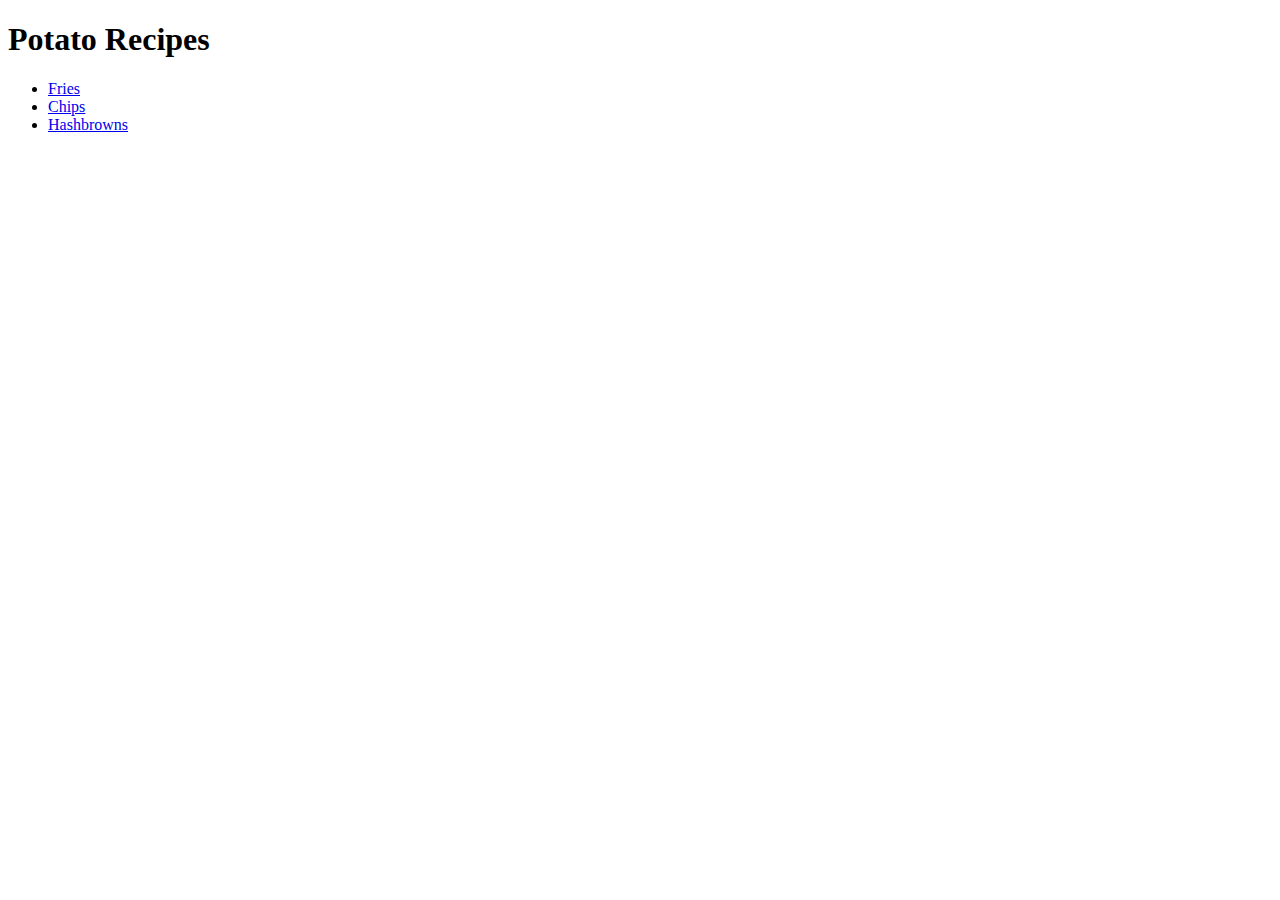
==== index.html @ ee7caa5f "Create project files" ====
<!DOCTYPE html>
<html lang="en">
    <head>
        <meta charset="UTF-8">
        <title>Potato Recipes</title>
    </head>

    <body>
        <h1>Potato Recipes</h1>
        <ul>
            <li><a href="recipes/fries.html">Fries</a></li>
            <li><a href="recipes/chips.html">Chips</a></li>
            <li><a href="recipes/hashbrowns.html">Hashbrowns</a></li>
        </ul>
    </body>
</html>
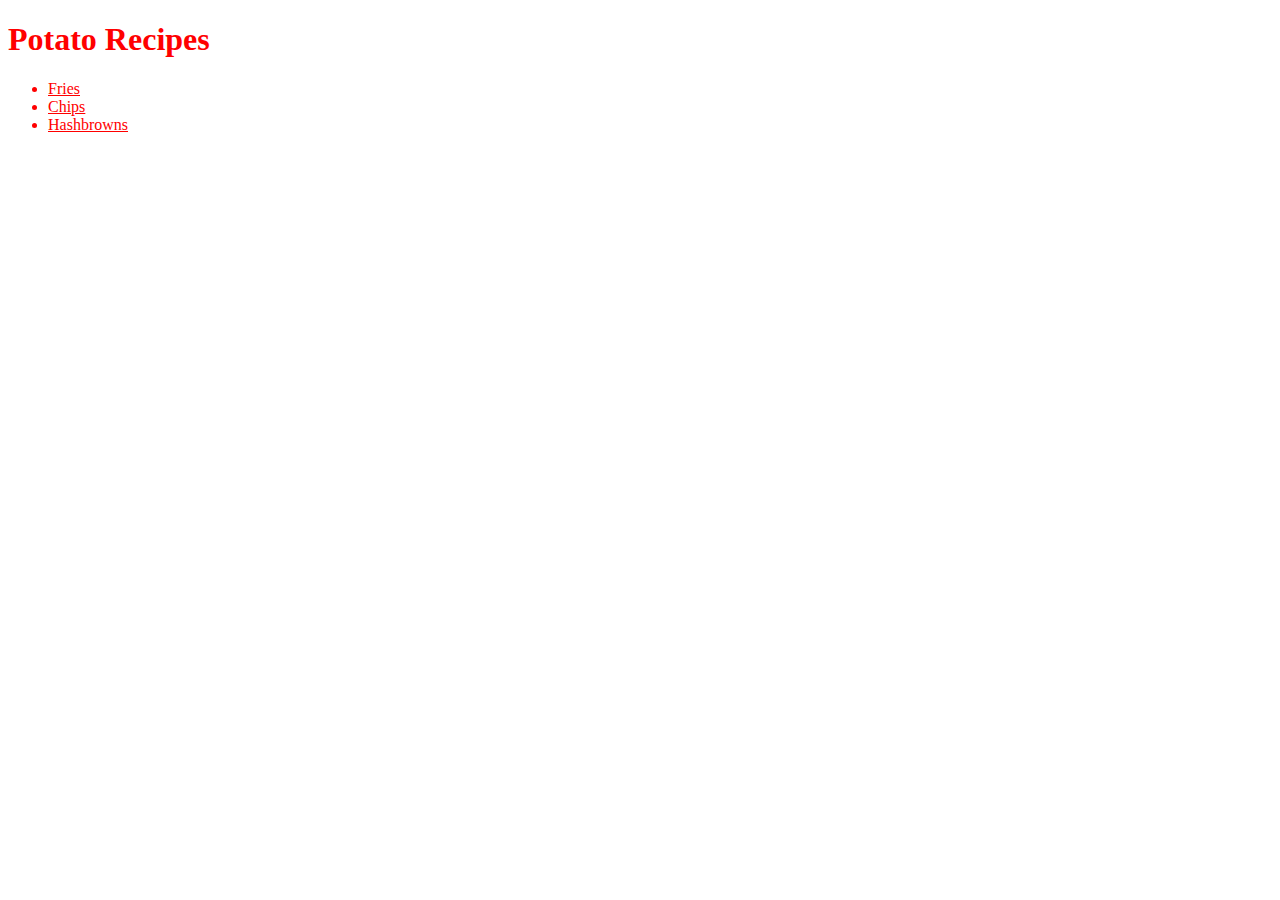
==== commit 264cc2ab: "Create stylesheet and link to all pages" ====
--- a/index.html
+++ b/index.html
@@ -3,6 +3,7 @@
     <head>
         <meta charset="UTF-8">
         <title>Potato Recipes</title>
+        <link rel="stylesheet" href="style.css">
     </head>
 
     <body>
--- a/style.css
+++ b/style.css
@@ -0,0 +1,3 @@
+* {
+    color:red;
+}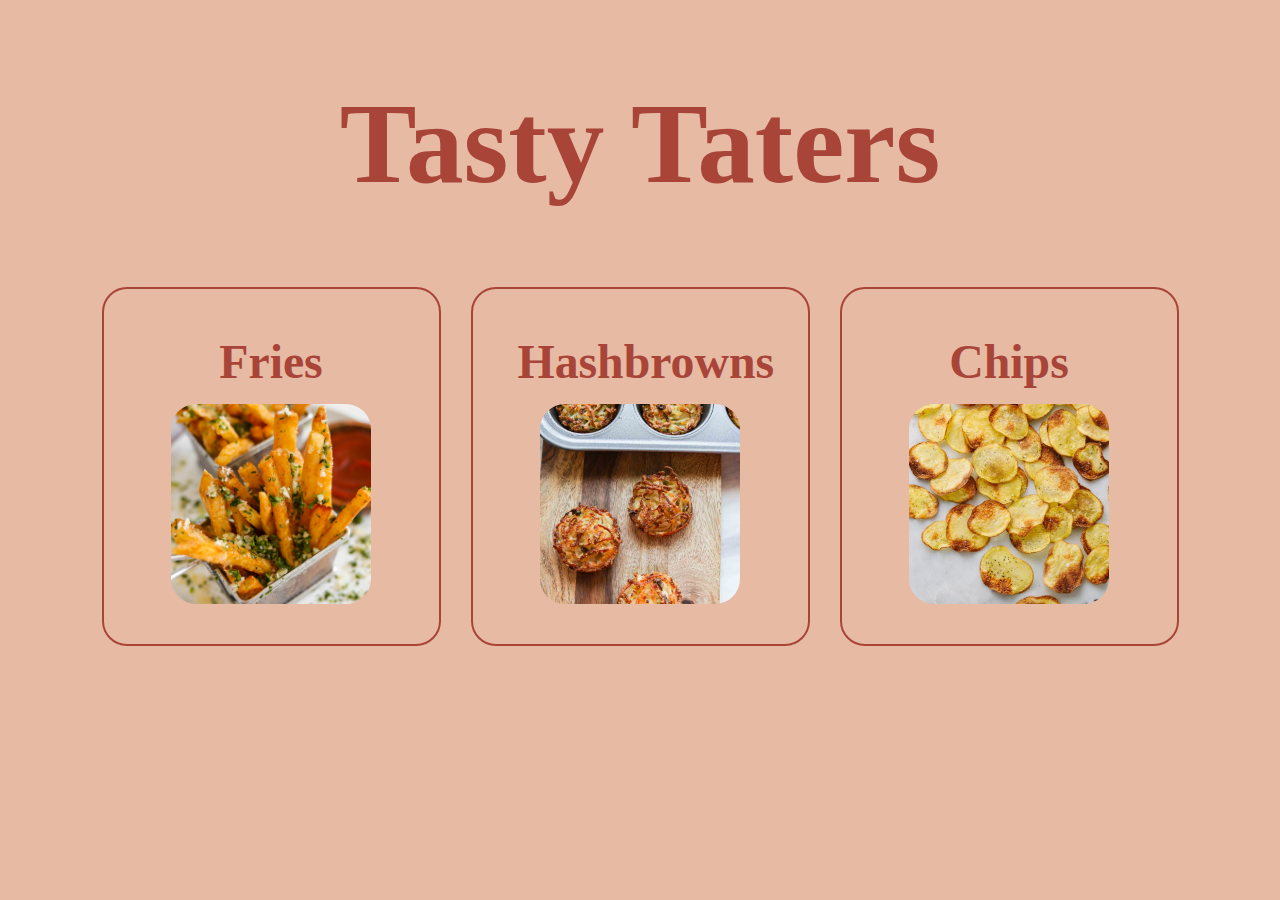
==== commit 4db15e5f: "Add styling to landing page with flexbox" ====
--- a/index.html
+++ b/index.html
@@ -2,16 +2,36 @@
 <html lang="en">
     <head>
         <meta charset="UTF-8">
-        <title>Potato Recipes</title>
+        <title>Tasty Taters</title>
         <link rel="stylesheet" href="style.css">
     </head>
 
     <body>
-        <h1>Potato Recipes</h1>
-        <ul>
-            <li><a href="recipes/fries.html">Fries</a></li>
-            <li><a href="recipes/chips.html">Chips</a></li>
-            <li><a href="recipes/hashbrowns.html">Hashbrowns</a></li>
-        </ul>
+        <h1>Tasty Taters</h1>
+        <div class="flex-container">
+            <a href="recipes/fries.html"><div class="fries-preview">
+                <h2>Fries</h2>
+                <img class="preview-img"
+                    src="photos/fries.jpg" 
+                    alt="French fries in a metal container" 
+                    height="100">
+            </div></a>
+            <a href="recipes/hashbrowns.html"><div class="hashbrowns-preview">
+                <h2>Hashbrowns</h2>
+                <img class="preview-img"
+                    src="photos/hashbrowns.jpg" 
+                    alt="Crispy hashbrowns on a cutting board" 
+                    height="100">
+            </div></a>
+            <a href="recipes/chips.html"><div class="chips-preview">
+                <h2>Chips</h2>
+                <img class="preview-img"
+                    src="photos/chips.jpg" 
+                    alt="Crispy potato chips" 
+                    height="100">
+            </div></a>
+            
+        </div>
+ 
     </body>
 </html>--- a/style.css
+++ b/style.css
@@ -1,3 +1,46 @@
 * {
-    color:red;
-}+    background-color: #E6BAA3;
+    color: #A94438;
+    font-size: 120%;
+}
+
+h1 {
+    font-size: 500%;
+    text-align: center;
+}
+
+a:link{
+    text-decoration: none;
+    color: #A94438;
+}
+h2{
+    margin: 15px;
+}
+h2:hover {
+    color: #720455;
+    text-decoration: underline;
+}
+.preview-img {
+    width: 200px;
+    height: 200px;
+    object-fit: cover;
+    border-radius: 25px;
+}
+.flex-container {
+    display: flex;
+    margin: auto;
+    width: 50%;
+    justify-content: center;
+    gap: 30px;
+}
+.flex-container div {
+    width: 275px;
+    flex:1 1 0px;
+    padding: 30px;
+    text-align: center;
+
+    border-style: solid;
+    border-width: 2px;
+    border-color: #A94438;
+    border-radius: 25px;
+}
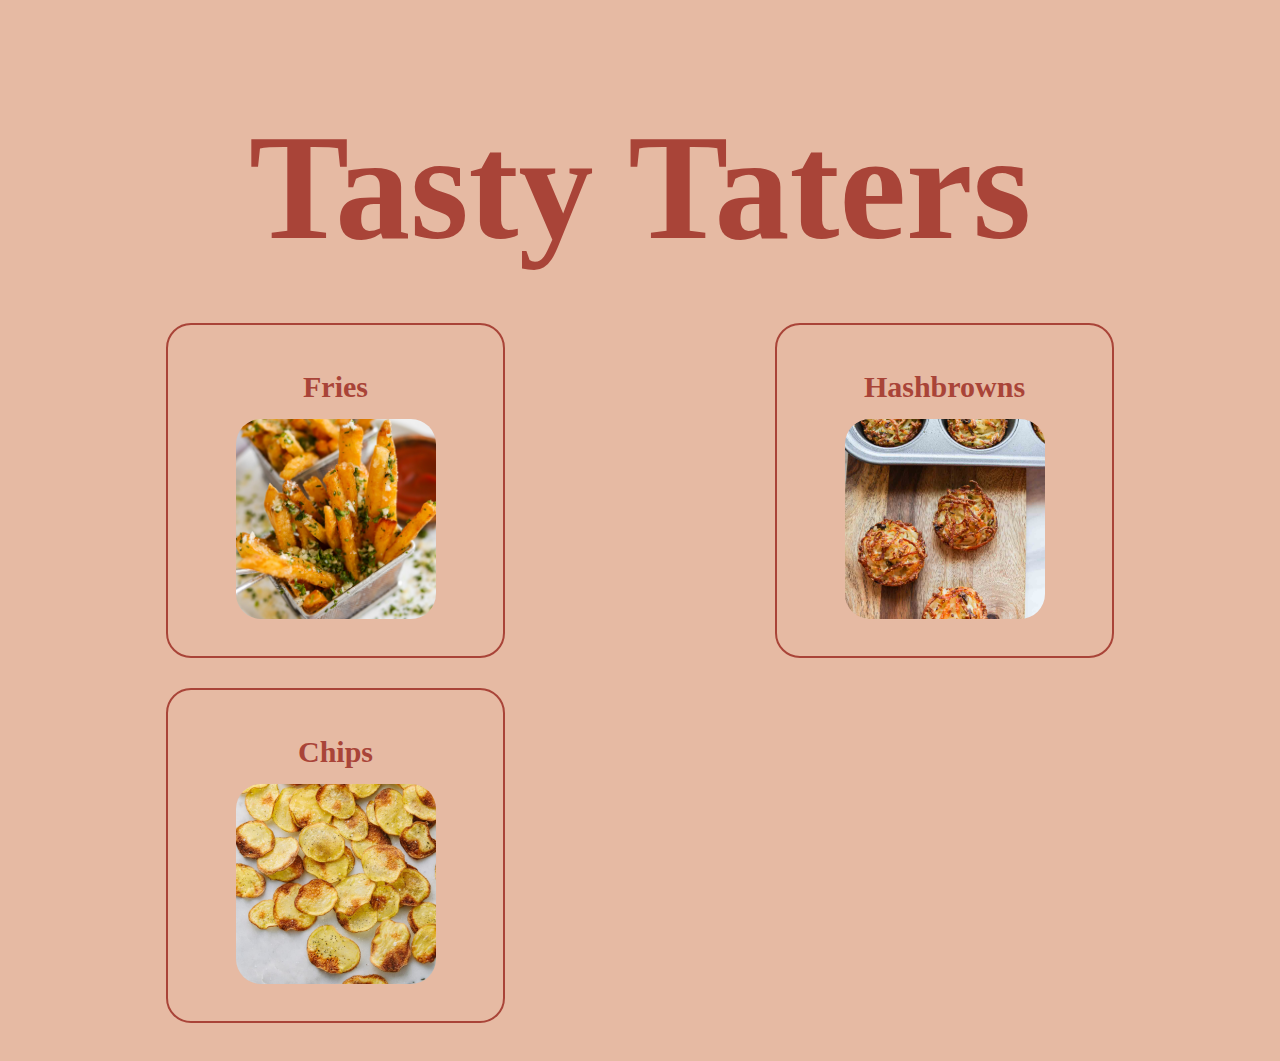
==== commit 9830f82d: "Edit flexbox styling and add some animation" ====
--- a/index.html
+++ b/index.html
@@ -4,27 +4,32 @@
         <meta charset="UTF-8">
         <title>Tasty Taters</title>
         <link rel="stylesheet" href="style.css">
+        <link rel="icon" href="favicon.ico">
     </head>
 
     <body>
-        <h1>Tasty Taters</h1>
+        <a href="index.html"><h1>Tasty Taters</h1></a>
+
         <div class="flex-container">
+
             <a href="recipes/fries.html"><div class="fries-preview">
-                <h2>Fries</h2>
+                <h2 class="recipe-title">Fries</h2>
                 <img class="preview-img"
                     src="photos/fries.jpg" 
                     alt="French fries in a metal container" 
                     height="100">
             </div></a>
+
             <a href="recipes/hashbrowns.html"><div class="hashbrowns-preview">
-                <h2>Hashbrowns</h2>
+                <h2 class="recipe-title">Hashbrowns</h2>
                 <img class="preview-img"
                     src="photos/hashbrowns.jpg" 
                     alt="Crispy hashbrowns on a cutting board" 
                     height="100">
             </div></a>
+
             <a href="recipes/chips.html"><div class="chips-preview">
-                <h2>Chips</h2>
+                <h2 class="recipe-title">Chips</h2>
                 <img class="preview-img"
                     src="photos/chips.jpg" 
                     alt="Crispy potato chips" 
--- a/style.css
+++ b/style.css
@@ -1,24 +1,41 @@
 * {
     background-color: #E6BAA3;
     color: #A94438;
-    font-size: 120%;
+    font-size: 30px;
 }
 
 h1 {
-    font-size: 500%;
+    font-size: 150px;
     text-align: center;
+    margin-bottom: 50px;
+    transition: all .2s ease-in-out;
+}
+
+h1:hover{
+    transform: scale(1.1);
 }
 
 a:link{
     text-decoration: none;
     color: #A94438;
 }
-h2{
+.recipe-header h2{
+    font-size: 200%;
+    color: #720455;
+}
+.recipe-title{
     margin: 15px;
 }
-h2:hover {
+.recipe-title:hover {
     color: #720455;
     text-decoration: underline;
+}
+
+.recipe-img{
+    width: 500px;
+    height: 500px;
+    object-fit: cover;
+    border-radius: 25px;
 }
 .preview-img {
     width: 200px;
@@ -29,18 +46,37 @@
 .flex-container {
     display: flex;
     margin: auto;
-    width: 50%;
-    justify-content: center;
-    gap: 30px;
+    width: 75%;
+    justify-content: space-between;
+    flex-wrap: wrap;
+}
+.recipe-header{
+    text-align:center}
+
+.recipe{
+    display: flex;
+    margin: auto;
+    width: 75%;
+    align-items: start;
+    flex-wrap: wrap;
+    flex-direction: column;
+}
+.flex-container div:hover {
+    top: -10px;
 }
 .flex-container div {
     width: 275px;
     flex:1 1 0px;
     padding: 30px;
+    margin-bottom: 30px;
     text-align: center;
 
     border-style: solid;
     border-width: 2px;
     border-color: #A94438;
     border-radius: 25px;
+
+    position: relative;
+    top: 0;
+    transition: top ease 0.5s;
 }
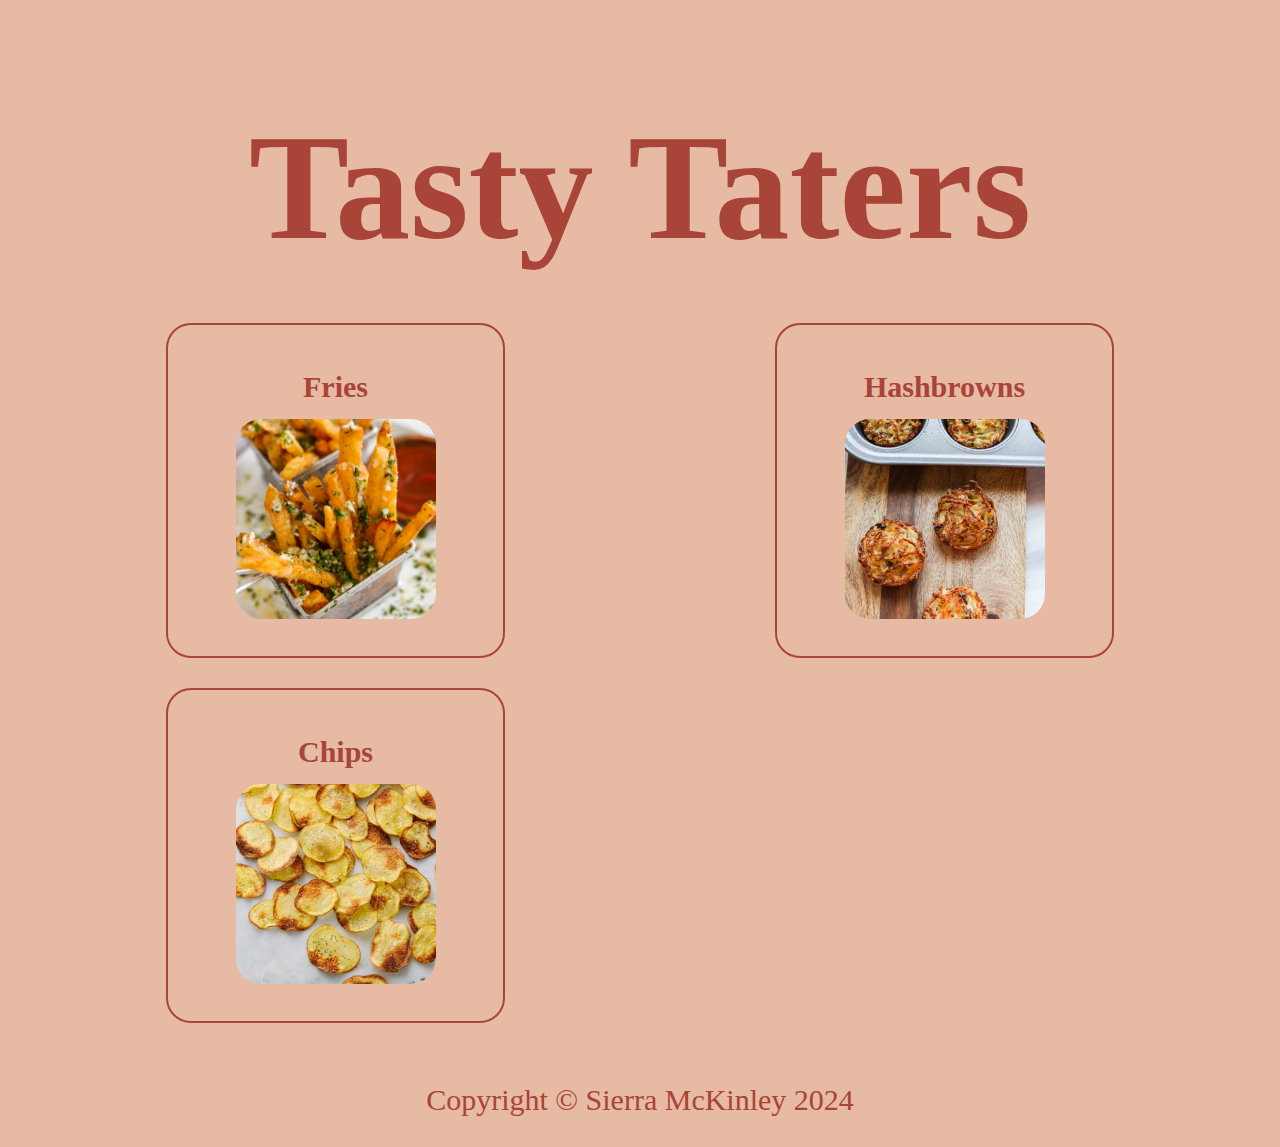
==== commit d1b86268: "Add footer" ====
--- a/index.html
+++ b/index.html
@@ -37,6 +37,8 @@
             </div></a>
             
         </div>
- 
     </body>
+    <footer>
+        <p>Copyright &copy Sierra McKinley 2024</p>
+    </footer>
 </html>--- a/style.css
+++ b/style.css
@@ -14,7 +14,10 @@
 h1:hover{
     transform: scale(1.1);
 }
-
+h3{
+    margin-top: 0px;
+    margin-bottom: 0px;
+}
 a:link{
     text-decoration: none;
     color: #A94438;
@@ -80,3 +83,9 @@
     top: 0;
     transition: top ease 0.5s;
 }
+footer{
+    background-color:#A94438;
+    color:#E6BAA3;
+    text-align: center;
+    font-size: 24px;
+}
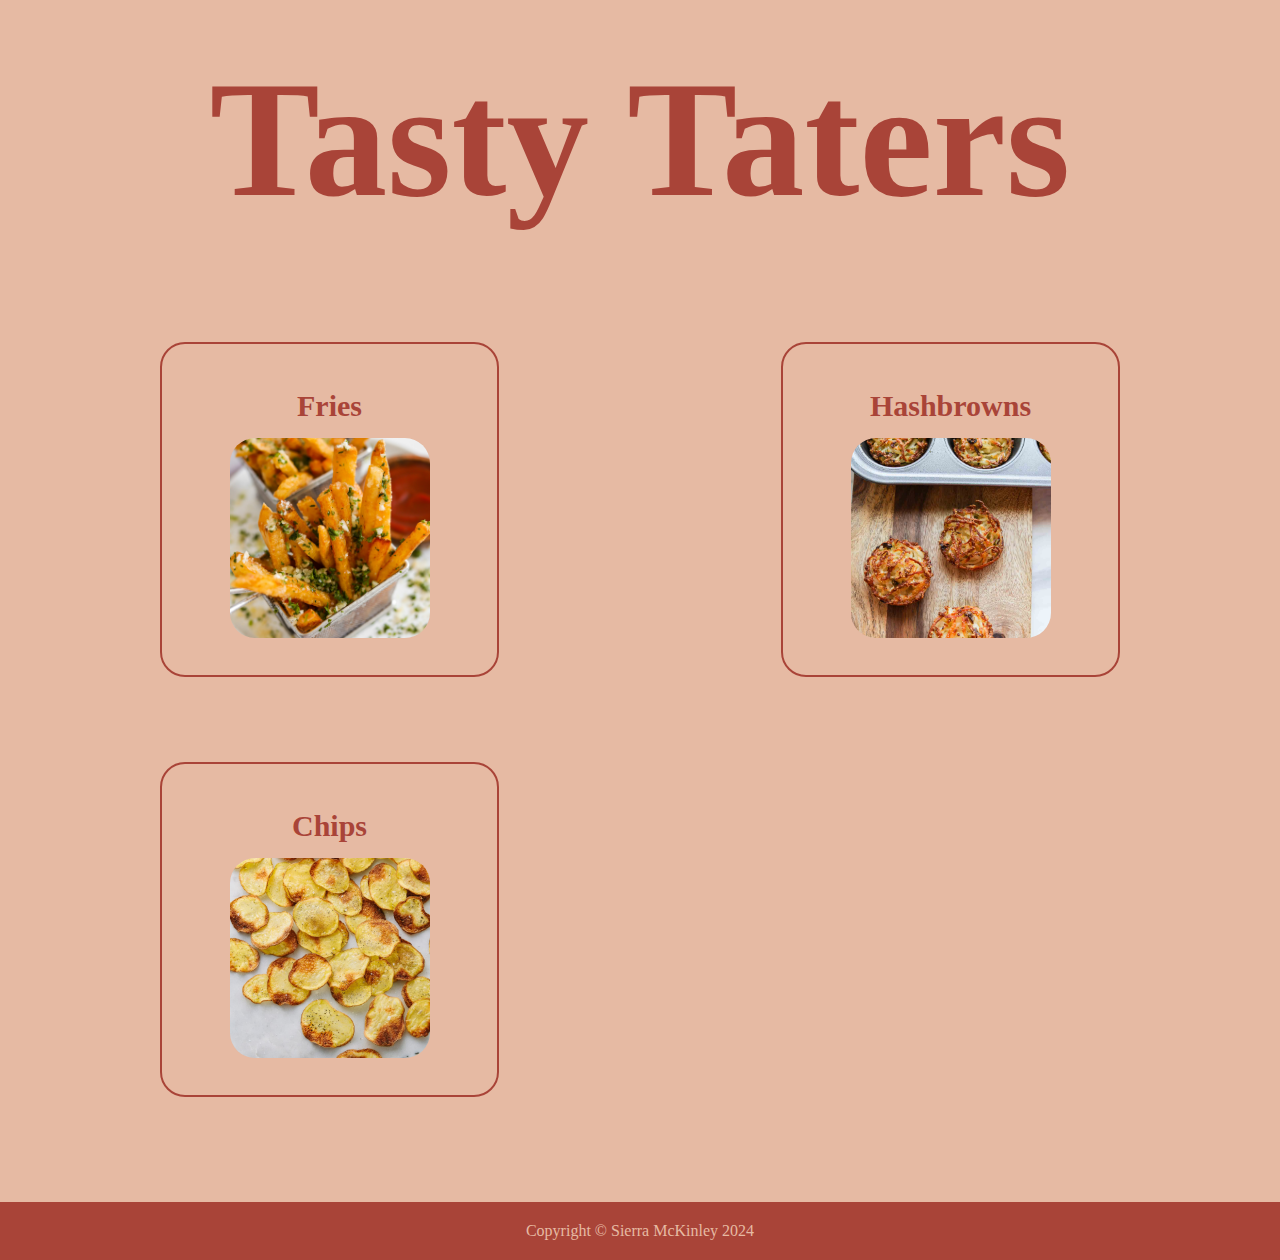
==== commit 32355b90: "Fix footer spacing" ====
--- a/index.html
+++ b/index.html
@@ -35,10 +35,10 @@
                     alt="Crispy potato chips" 
                     height="100">
             </div></a>
-            
         </div>
+        <footer>
+            <p>Copyright &copy Sierra McKinley 2024</p>
+        </footer>
     </body>
-    <footer>
-        <p>Copyright &copy Sierra McKinley 2024</p>
-    </footer>
+    
 </html>--- a/style.css
+++ b/style.css
@@ -2,12 +2,14 @@
     background-color: #E6BAA3;
     color: #A94438;
     font-size: 30px;
+    margin: 0px;
 }
 
 h1 {
     font-size: 150px;
     text-align: center;
-    margin-bottom: 50px;
+    padding-top: 50px;
+    margin-bottom: 20px;
     transition: all .2s ease-in-out;
 }
 
@@ -48,10 +50,12 @@
 }
 .flex-container {
     display: flex;
+    padding-top: 100px;
     margin: auto;
     width: 75%;
     justify-content: space-between;
     flex-wrap: wrap;
+    min-height: calc(100vh - 60px);
 }
 .recipe-header{
     text-align:center}
@@ -83,9 +87,15 @@
     top: 0;
     transition: top ease 0.5s;
 }
+
 footer{
+    padding-top: 20px;
+}
+footer p{
     background-color:#A94438;
     color:#E6BAA3;
     text-align: center;
-    font-size: 24px;
+    font-size: 16px;
+    margin: 0;
+    padding: 20px;
 }
